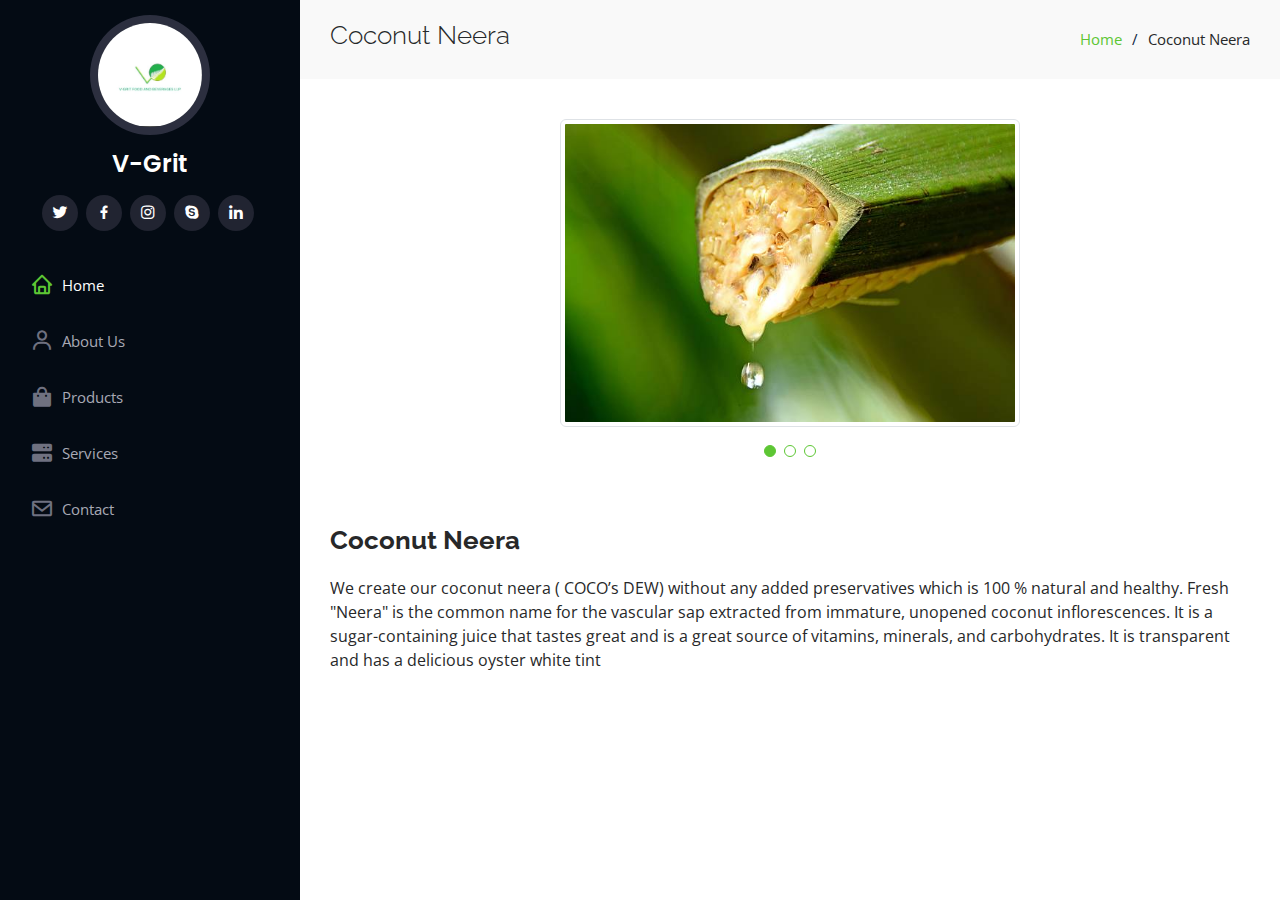
==== CoconutNeera.html @ 9046881b "Init Commit" ====
<!DOCTYPE html>
<html lang="en">

<head>
    <meta charset="utf-8">
    <meta content="width=device-width, initial-scale=1.0" name="viewport">

    <title>V-Grit</title>
    <meta content="" name="description">
    <meta content="" name="keywords">

    <!-- Favicons -->
<!--    <link href="assets/img/favicon.png" rel="icon">-->
<!--    <link href="assets/img/apple-touch-icon.png" rel="apple-touch-icon">-->

    <!-- Google Fonts -->
    <link href="https://fonts.googleapis.com/css?family=Open+Sans:300,300i,400,400i,600,600i,700,700i|Raleway:300,300i,400,400i,500,500i,600,600i,700,700i|Poppins:300,300i,400,400i,500,500i,600,600i,700,700i"
          rel="stylesheet">

    <!-- Vendor CSS Files -->
    <link href="assets/vendor/aos/aos.css" rel="stylesheet">
    <link href="assets/vendor/bootstrap/css/bootstrap.min.css" rel="stylesheet">
    <link href="assets/vendor/bootstrap-icons/bootstrap-icons.css" rel="stylesheet">
    <link href="assets/vendor/boxicons/css/boxicons.min.css" rel="stylesheet">
    <link href="assets/vendor/glightbox/css/glightbox.min.css" rel="stylesheet">
    <link href="assets/vendor/swiper/swiper-bundle.min.css" rel="stylesheet">

    <!-- Template Main CSS File -->
    <link href="assets/css/style.css" rel="stylesheet">

    <!-- =======================================================
    * Template Name: iPortfolio
    * Template URL: https://bootstrapmade.com/iportfolio-bootstrap-portfolio-websites-template/
    * Updated: Mar 17 2024 with Bootstrap v5.3.3
    * Author: BootstrapMade.com
    * License: https://bootstrapmade.com/license/
    ======================================================== -->
</head>

<body>

<!-- ======= Mobile nav toggle button ======= -->
<i class="bi bi-list mobile-nav-toggle d-xl-none"></i>

<!-- ======= Header ======= -->
<header id="header">
    <div class="d-flex flex-column">

        <div class="profile">
            <img src="./logo-new.jpeg" alt="" class="img-fluid rounded-circle">
            <h1 class="text-light"><a href="index.html">V-Grit</a></h1>
            <div class="social-links mt-3 text-center">
                <a href="#" class="twitter"><i class="bx bxl-twitter"></i></a>
                <a href="#" class="facebook"><i class="bx bxl-facebook"></i></a>
                <a href="#" class="instagram"><i class="bx bxl-instagram"></i></a>
                <a href="#" class="google-plus"><i class="bx bxl-skype"></i></a>
                <a href="#" class="linkedin"><i class="bx bxl-linkedin"></i></a>
            </div>
        </div>

        <nav id="navbar" class="nav-menu navbar">
            <ul>
                <li><a href="index.html#hero" class="nav-link scrollto active"><i class="bx bx-home"></i>
                    <span>Home</span></a>
                </li>
                <li><a href="index.html#about" class="nav-link scrollto"><i class="bx bx-user"></i>
                    <span>About Us</span></a></li>
                <li><a href="index.html#portfolio" class="nav-link scrollto"><i class="bx bxs-shopping-bag"></i>
                    <span>Products</span></a></li>
                <li><a href="index.html#services" class="nav-link scrollto"><i class="bx bxs-server"></i>
                    <span>Services</span></a>
                </li>
                <li><a href="index.html#contact" class="nav-link scrollto"><i class="bx bx-envelope"></i>
                    <span>Contact</span></a>
                </li>
            </ul>
        </nav><!-- .nav-menu -->
    </div>
</header><!-- End Header -->

<main id="main">

    <!-- ======= Breadcrumbs ======= -->
    <section id="breadcrumbs" class="breadcrumbs">
        <div class="container">

            <div class="d-flex justify-content-between align-items-center">
                <h2>Coconut Neera</h2>
                <ol>
                    <li><a href="index.html">Home</a></li>
                    <li>Coconut Neera</li>
                </ol>
            </div>

        </div>
    </section><!-- End Breadcrumbs -->

    <!-- ======= Portfolio Details Section ======= -->
    <section id="portfolio-details" class="portfolio-details">
        <div class="container">

            <div class="row gy-4">

                <center>
                    <div class="col-lg-6">
                        <div class="portfolio-details-slider swiper">
                            <div class="swiper-wrapper align-items-center">
                                <div class="swiper-slide">
                                    <img class="img-thumbnail"
                                         src="./WhatsApp%20Image%202024-05-23%20at%207.04.57%20PM.jpeg" alt="">
                                </div>
                                <div class="swiper-slide">
                                    <img class="img-thumbnail"
                                         src="./WhatsApp%20Image%202024-05-23%20at%207.04.57%20PM.jpeg" alt="">
                                </div>
                                <div class="swiper-slide">
                                    <img class="img-thumbnail"
                                         src="./WhatsApp%20Image%202024-05-23%20at%207.04.57%20PM.jpeg" alt="">
                                </div>
                            </div>
                            <div class="swiper-pagination"></div>
                        </div>
                    </div>
                </center>

                <div class="col-lg-12">

                    <div class="portfolio-description">
                        <h2>Coconut Neera</h2>
                        <p>
                            We create our coconut neera ( COCO’s DEW) without any added preservatives which is 100 %
                            natural and healthy. Fresh "Neera" is the common name for the vascular sap extracted from
                            immature,
                            unopened coconut inflorescences. It is a sugar-containing juice that tastes great and is a
                            great source of vitamins, minerals, and carbohydrates. It is transparent and has a delicious
                            oyster white tint
                        </p>
                    </div>
                </div>

            </div>

        </div>
    </section><!-- End Portfolio Details Section -->

</main><!-- End #main -->

<!-- ======= Footer ======= -->
<div class="fixed-bottom">
    <footer id="footer">
        <div class="container">
            <div class="copyright">
                &copy; Copyright <strong><span>V-Grit</span></strong>
            </div>
        </div>
    </footer>
</div><!-- End  Footer -->

<a href="#" class="back-to-top d-flex align-items-center justify-content-center"><i
        class="bi bi-arrow-up-short"></i></a>

<!-- Vendor JS Files -->
<script src="assets/vendor/purecounter/purecounter_vanilla.js"></script>
<script src="assets/vendor/aos/aos.js"></script>
<script src="assets/vendor/bootstrap/js/bootstrap.bundle.min.js"></script>
<script src="assets/vendor/glightbox/js/glightbox.min.js"></script>
<script src="assets/vendor/isotope-layout/isotope.pkgd.min.js"></script>
<script src="assets/vendor/swiper/swiper-bundle.min.js"></script>
<script src="assets/vendor/typed.js/typed.umd.js"></script>
<script src="assets/vendor/waypoints/noframework.waypoints.js"></script>
<script src="assets/vendor/php-email-form/validate.js"></script>

<!-- Template Main JS File -->
<script src="assets/js/main.js"></script>

</body>

</html>
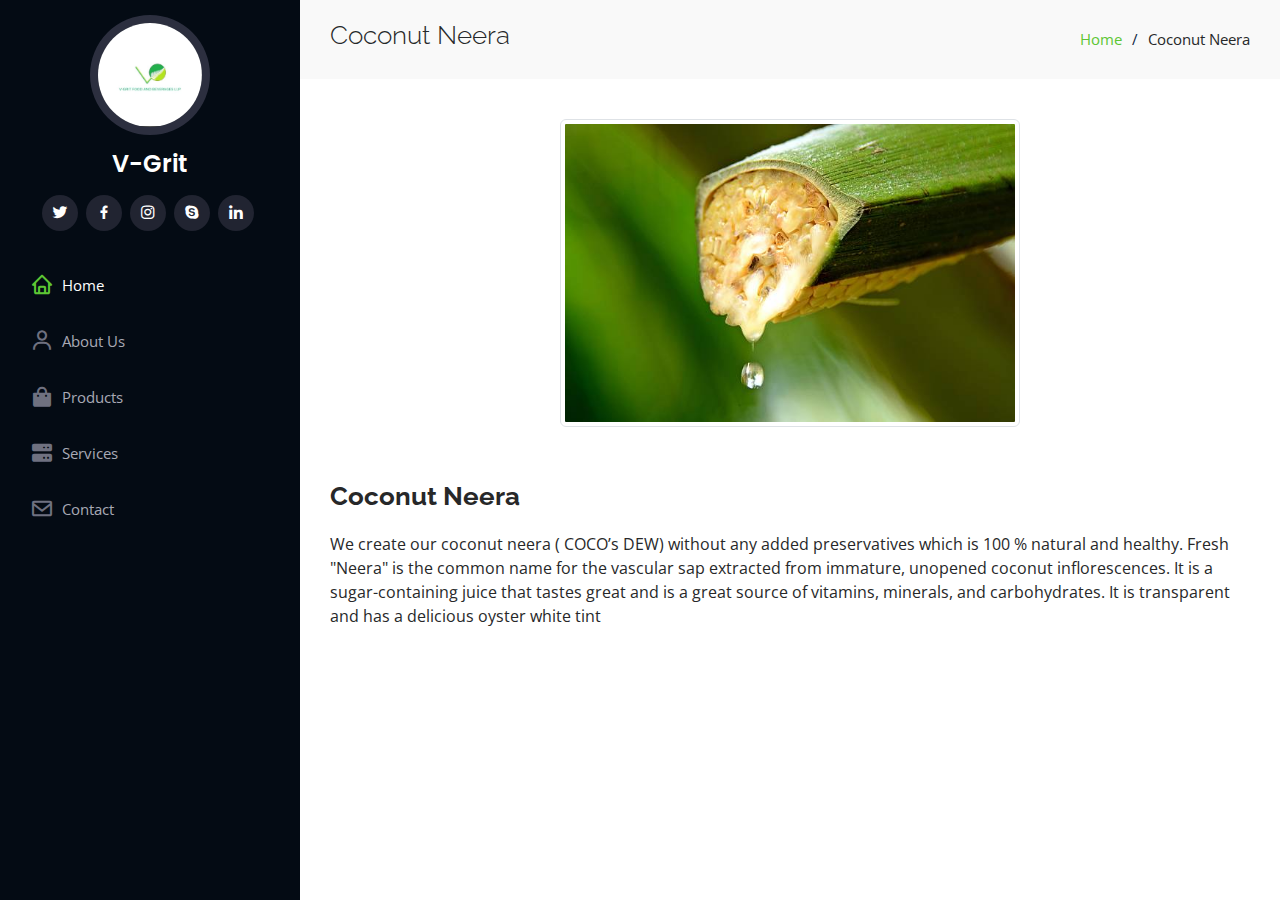
==== commit b234c15f: "revised images" ====
--- a/CoconutNeera.html
+++ b/CoconutNeera.html
@@ -109,16 +109,16 @@
                                     <img class="img-thumbnail"
                                          src="./WhatsApp%20Image%202024-05-23%20at%207.04.57%20PM.jpeg" alt="">
                                 </div>
-                                <div class="swiper-slide">
+                                <!-- <div class="swiper-slide">
                                     <img class="img-thumbnail"
                                          src="./WhatsApp%20Image%202024-05-23%20at%207.04.57%20PM.jpeg" alt="">
                                 </div>
                                 <div class="swiper-slide">
                                     <img class="img-thumbnail"
                                          src="./WhatsApp%20Image%202024-05-23%20at%207.04.57%20PM.jpeg" alt="">
-                                </div>
+                                </div> -->
                             </div>
-                            <div class="swiper-pagination"></div>
+                            <!-- <div class="swiper-pagination"></div> -->
                         </div>
                     </div>
                 </center>
--- a/assets/css/style.css
+++ b/assets/css/style.css
@@ -241,7 +241,7 @@
 #hero {
   width: 100%;
   height: 100vh;
-  background: url("../../new-background.jpeg") top center;
+  background: url("../../coconut_bg__new.jpeg") top center;
   background-size: cover;
 }
 
